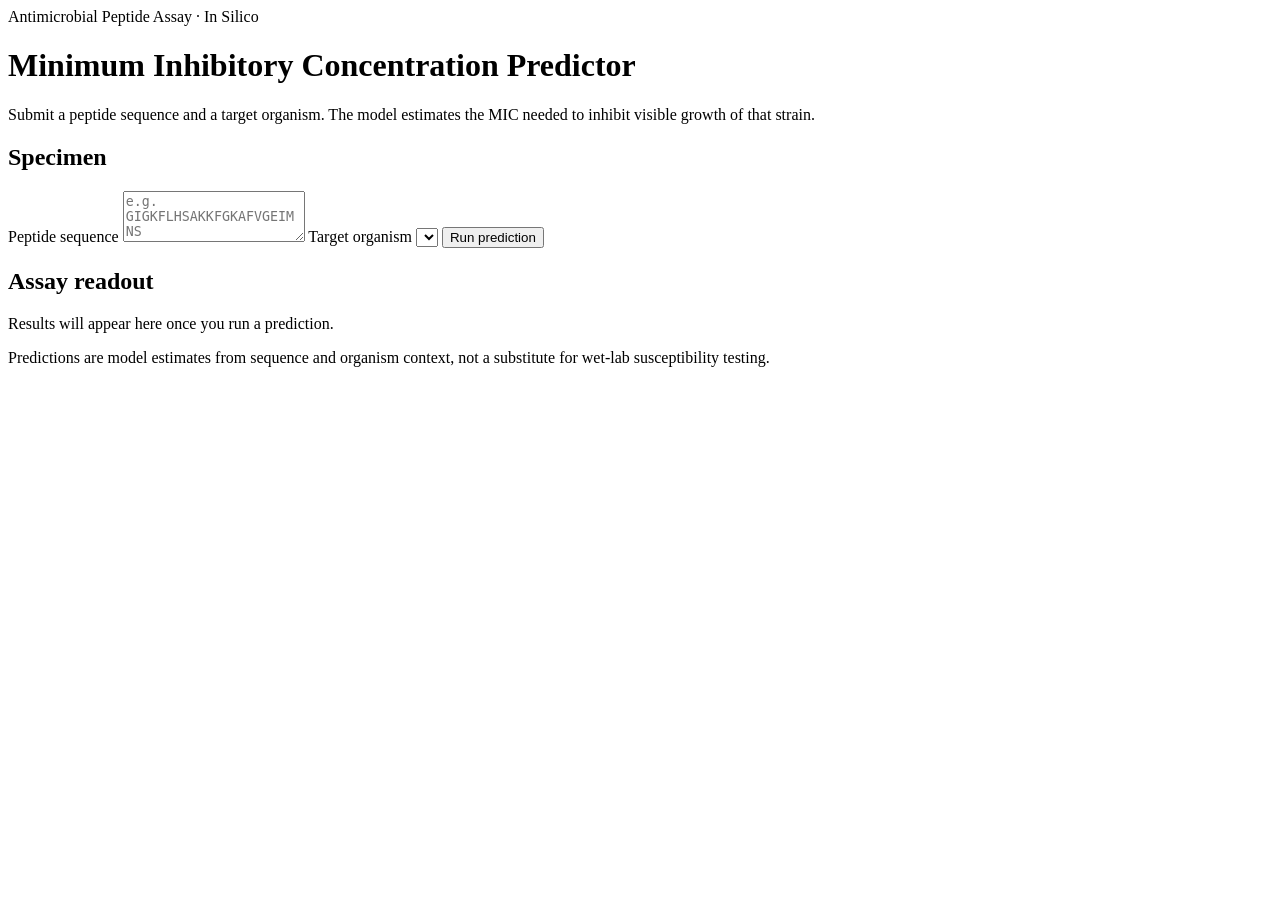
==== app/static/index.html @ 37616356 "start front deisgn" ====
<!doctype html>
<html lang="en">
<head>
  <meta charset="utf-8" />
  <meta name="viewport" content="width=device-width, initial-scale=1" />
  <title>AMP MIC Predictor</title>
  <link rel="stylesheet" href="/style.css" />
</head>
<body>
  <div class="wrap">
    <header class="masthead">
      <span class="eyebrow">Antimicrobial Peptide Assay &middot; In Silico</span>
      <h1>Minimum Inhibitory Concentration Predictor</h1>
      <p>
        Submit a peptide sequence and a target organism. The model estimates the
        MIC needed to inhibit visible growth of that strain.
      </p>
    </header>

    <main class="assay">
      <section class="card">
        <h2>Specimen</h2>
        <form id="predict-form">
          <label class="field-label" for="sequence">Peptide sequence</label>
          <textarea
            id="sequence"
            name="sequence"
            rows="3"
            placeholder="e.g. GIGKFLHSAKKFGKAFVGEIMNS"
            required
          ></textarea>

          <label class="field-label" for="microbe">Target organism</label>
          <select id="microbe" name="microbe" required></select>

          <button type="submit" id="submit-btn">Run prediction</button>
        </form>
      </section>

      <section class="card readout">
        <h2>Assay readout</h2>
        <div id="result">
          <p class="readout-empty">Results will appear here once you run a prediction.</p>
        </div>
      </section>
    </main>

    <footer>
      Predictions are model estimates from sequence and organism context, not a
      substitute for wet-lab susceptibility testing.
    </footer>
  </div>

  <script src="/app.js"></script>
</body>
</html>
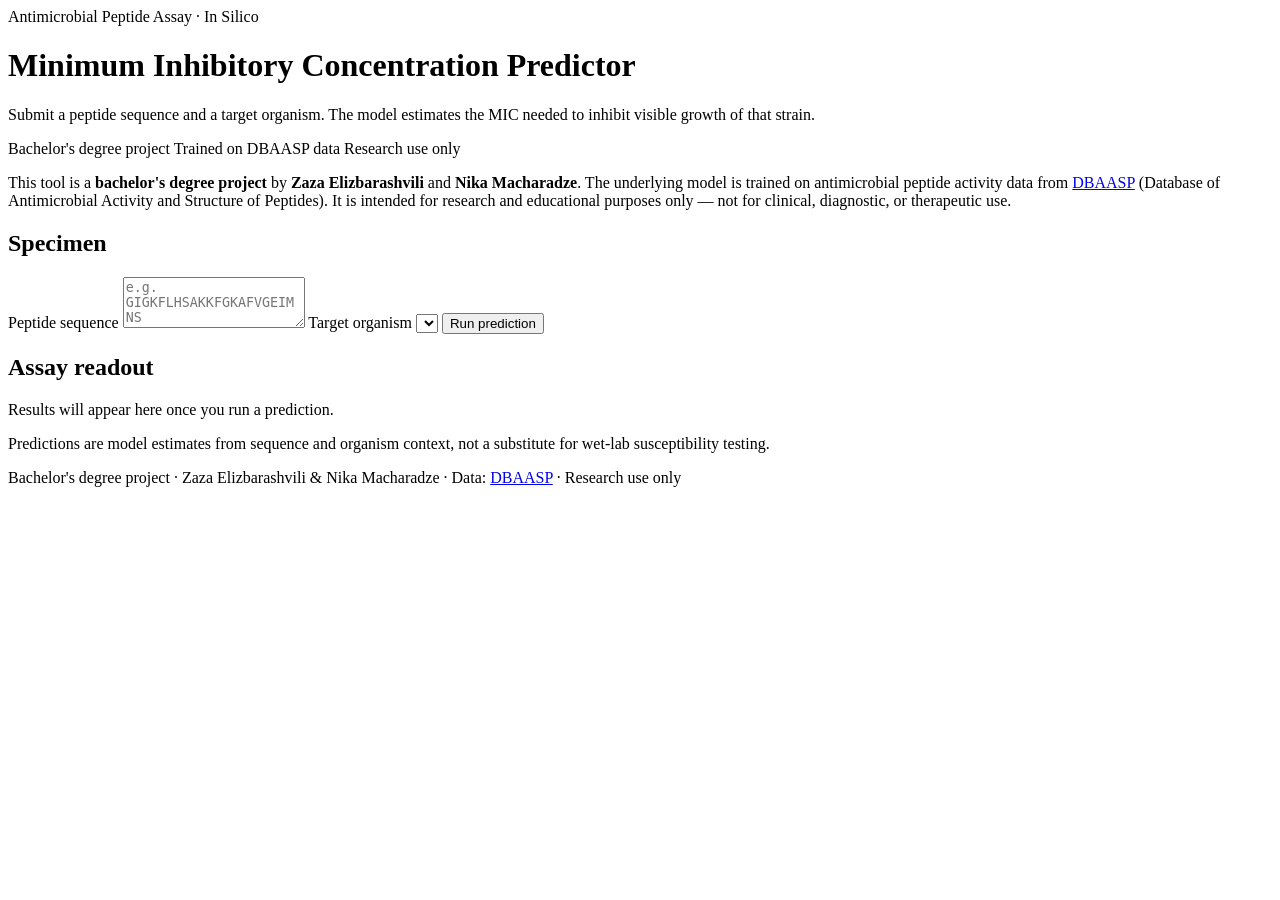
==== commit bd863d2e: "improve site design" ====
--- a/app/static/index.html
+++ b/app/static/index.html
@@ -4,22 +4,49 @@
   <meta charset="utf-8" />
   <meta name="viewport" content="width=device-width, initial-scale=1" />
   <title>AMP MIC Predictor</title>
+  <link rel="preconnect" href="https://fonts.googleapis.com" />
+  <link rel="preconnect" href="https://fonts.gstatic.com" crossorigin />
+  <link
+    href="https://fonts.googleapis.com/css2?family=Space+Grotesk:wght@500;600;700&family=Sora:wght@400;500;600;700&family=JetBrains+Mono:wght@500;600&display=swap"
+    rel="stylesheet"
+  />
   <link rel="stylesheet" href="/style.css" />
 </head>
 <body>
+  <div class="bg-blob bg-blob-1"></div>
+  <div class="bg-blob bg-blob-2"></div>
+  <div class="bg-blob bg-blob-3"></div>
+
   <div class="wrap">
     <header class="masthead">
       <span class="eyebrow">Antimicrobial Peptide Assay &middot; In Silico</span>
-      <h1>Minimum Inhibitory Concentration Predictor</h1>
+      <h1>Minimum Inhibitory Concentration <span class="accent-word">Predictor</span></h1>
       <p>
         Submit a peptide sequence and a target organism. The model estimates the
         MIC needed to inhibit visible growth of that strain.
       </p>
+      <div class="tag-row">
+        <span class="tag-pill tag-violet">Bachelor's degree project</span>
+        <span class="tag-pill tag-teal">Trained on DBAASP data</span>
+        <span class="tag-pill tag-rose">Research use only</span>
+      </div>
     </header>
 
+    <div class="project-banner">
+      <p>
+        This tool is a <strong>bachelor's degree project</strong> by
+        <strong>Zaza Elizbarashvili</strong> and <strong>Nika Macharadze</strong>.
+        The underlying model is trained on antimicrobial peptide activity data from
+        <a href="https://dbaasp.org" target="_blank" rel="noopener noreferrer">DBAASP</a>
+        (Database of Antimicrobial Activity and Structure of Peptides). It is intended
+        for research and educational purposes only &mdash; not for clinical, diagnostic,
+        or therapeutic use.
+      </p>
+    </div>
+
     <main class="assay">
-      <section class="card">
-        <h2>Specimen</h2>
+      <section class="card card-violet">
+        <h2><span class="card-dot"></span>Specimen</h2>
         <form id="predict-form">
           <label class="field-label" for="sequence">Peptide sequence</label>
           <textarea
@@ -37,8 +64,8 @@
         </form>
       </section>
 
-      <section class="card readout">
-        <h2>Assay readout</h2>
+      <section class="card card-teal readout">
+        <h2><span class="card-dot"></span>Assay readout</h2>
         <div id="result">
           <p class="readout-empty">Results will appear here once you run a prediction.</p>
         </div>
@@ -46,8 +73,15 @@
     </main>
 
     <footer>
-      Predictions are model estimates from sequence and organism context, not a
-      substitute for wet-lab susceptibility testing.
+      <p>
+        Predictions are model estimates from sequence and organism context, not a
+        substitute for wet-lab susceptibility testing.
+      </p>
+      <p class="footer-credit">
+        Bachelor's degree project &middot; Zaza Elizbarashvili &amp; Nika Macharadze
+        &middot; Data: <a href="https://dbaasp.org" target="_blank" rel="noopener noreferrer">DBAASP</a>
+        &middot; Research use only
+      </p>
     </footer>
   </div>
 
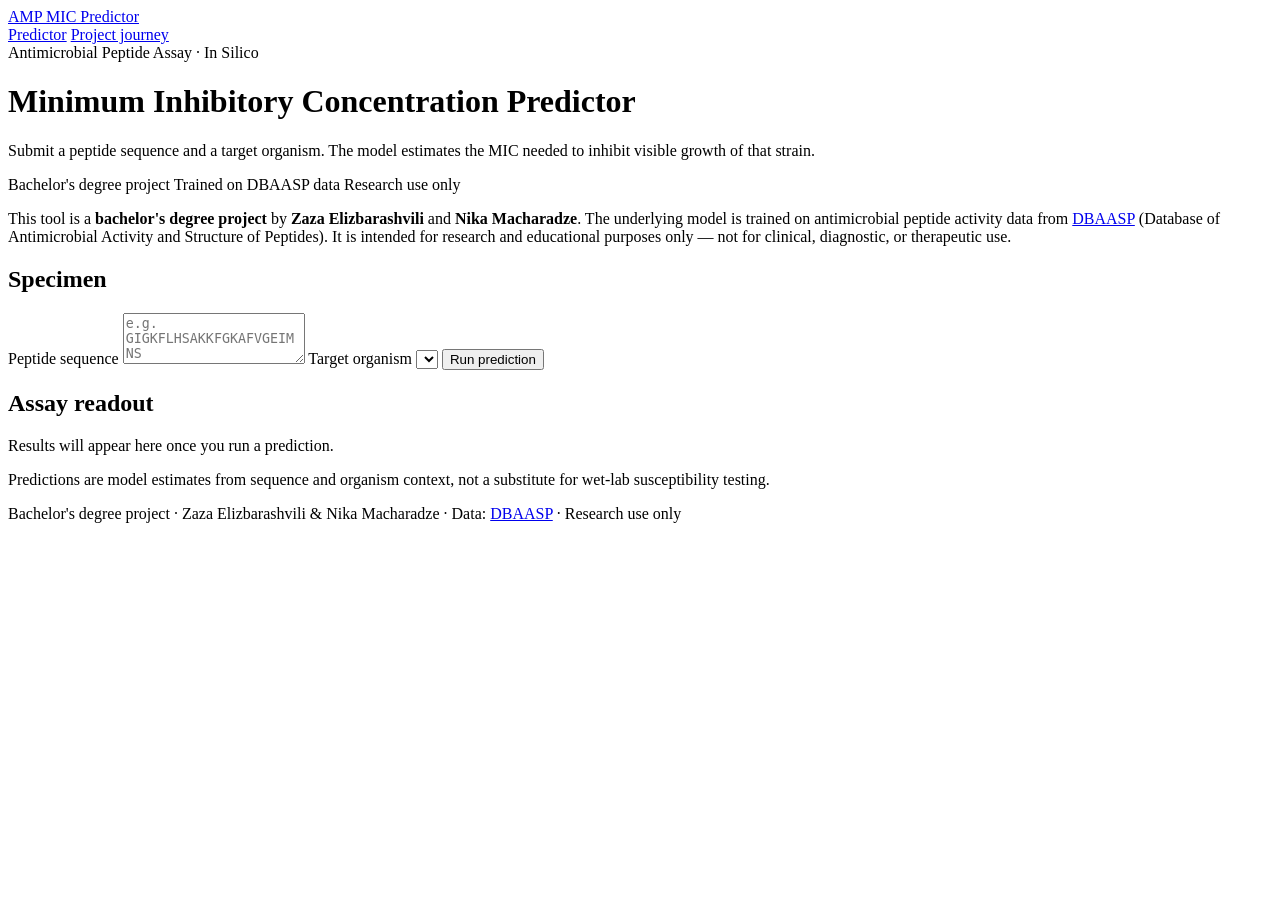
==== commit e0f5b1c6: "add project improvement detail for presentation" ====
--- a/app/static/index.html
+++ b/app/static/index.html
@@ -18,6 +18,14 @@
   <div class="bg-blob bg-blob-3"></div>
 
   <div class="wrap">
+    <nav class="site-nav">
+      <a href="/" class="site-nav-brand">AMP MIC Predictor</a>
+      <div class="site-nav-links">
+        <a href="/" class="active">Predictor</a>
+        <a href="/journey.html">Project journey</a>
+      </div>
+    </nav>
+
     <header class="masthead">
       <span class="eyebrow">Antimicrobial Peptide Assay &middot; In Silico</span>
       <h1>Minimum Inhibitory Concentration <span class="accent-word">Predictor</span></h1>
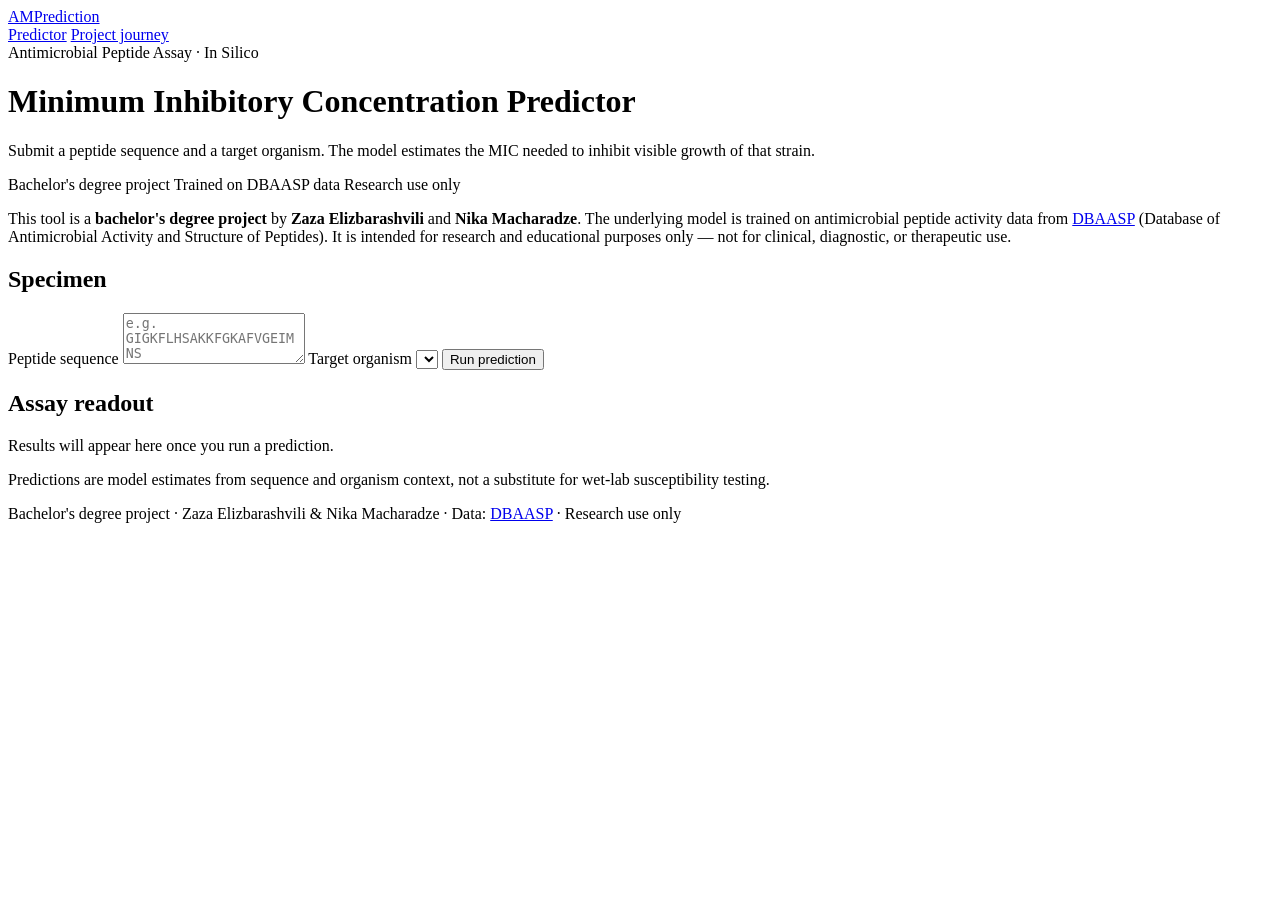
==== commit acde37a2: "change app name" ====
--- a/app/static/index.html
+++ b/app/static/index.html
@@ -3,7 +3,8 @@
 <head>
   <meta charset="utf-8" />
   <meta name="viewport" content="width=device-width, initial-scale=1" />
-  <title>AMP MIC Predictor</title>
+  <title>AMPrediction</title>
+  <link rel="icon" href="/favicon.ico" type="image/x-icon" />
   <link rel="preconnect" href="https://fonts.googleapis.com" />
   <link rel="preconnect" href="https://fonts.gstatic.com" crossorigin />
   <link
@@ -19,7 +20,7 @@
 
   <div class="wrap">
     <nav class="site-nav">
-      <a href="/" class="site-nav-brand">AMP MIC Predictor</a>
+      <a href="/" class="site-nav-brand">AMPrediction</a>
       <div class="site-nav-links">
         <a href="/" class="active">Predictor</a>
         <a href="/journey.html">Project journey</a>
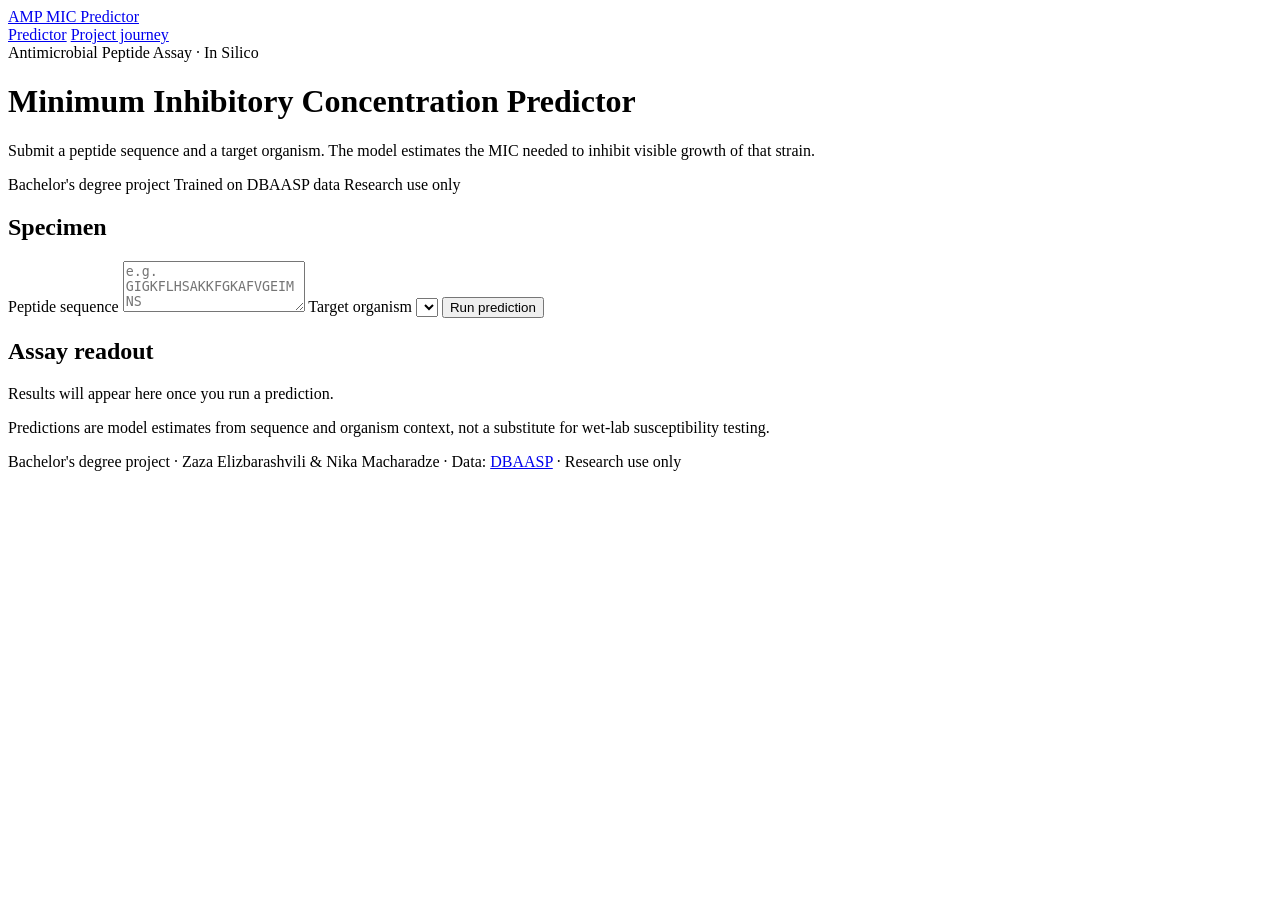
==== commit 7a339d24: "remove project-banner box from frontend" ====
--- a/app/static/index.html
+++ b/app/static/index.html
@@ -3,8 +3,7 @@
 <head>
   <meta charset="utf-8" />
   <meta name="viewport" content="width=device-width, initial-scale=1" />
-  <title>AMPrediction</title>
-  <link rel="icon" href="/favicon.ico" type="image/x-icon" />
+  <title>AMP MIC Predictor</title>
   <link rel="preconnect" href="https://fonts.googleapis.com" />
   <link rel="preconnect" href="https://fonts.gstatic.com" crossorigin />
   <link
@@ -20,7 +19,7 @@
 
   <div class="wrap">
     <nav class="site-nav">
-      <a href="/" class="site-nav-brand">AMPrediction</a>
+      <a href="/" class="site-nav-brand">AMP MIC Predictor</a>
       <div class="site-nav-links">
         <a href="/" class="active">Predictor</a>
         <a href="/journey.html">Project journey</a>
@@ -40,18 +39,6 @@
         <span class="tag-pill tag-rose">Research use only</span>
       </div>
     </header>
-
-    <div class="project-banner">
-      <p>
-        This tool is a <strong>bachelor's degree project</strong> by
-        <strong>Zaza Elizbarashvili</strong> and <strong>Nika Macharadze</strong>.
-        The underlying model is trained on antimicrobial peptide activity data from
-        <a href="https://dbaasp.org" target="_blank" rel="noopener noreferrer">DBAASP</a>
-        (Database of Antimicrobial Activity and Structure of Peptides). It is intended
-        for research and educational purposes only &mdash; not for clinical, diagnostic,
-        or therapeutic use.
-      </p>
-    </div>
 
     <main class="assay">
       <section class="card card-violet">
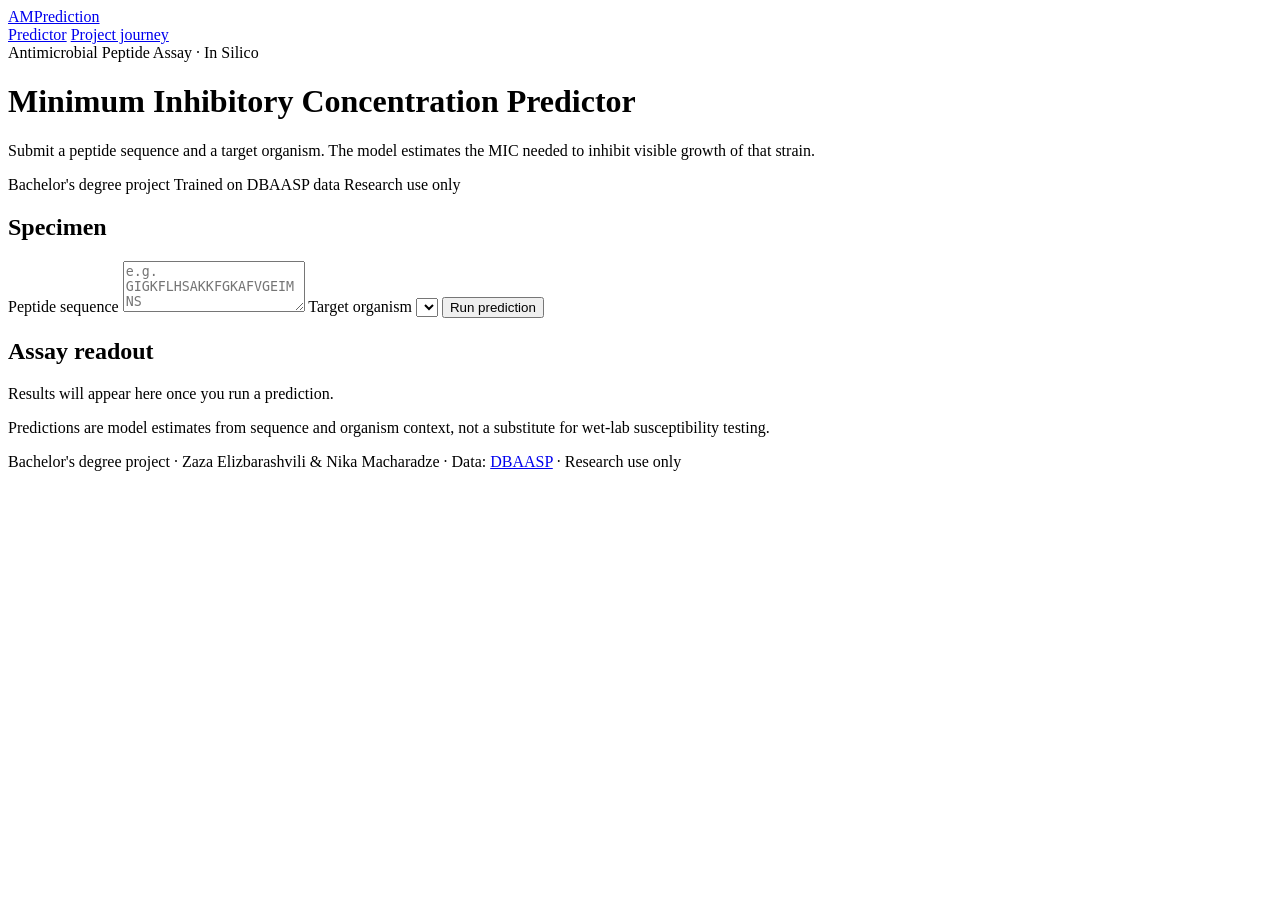
==== commit 1e73df1d: "Merge remote-tracking branch 'origin/main'" ====
--- a/app/static/index.html
+++ b/app/static/index.html
@@ -3,7 +3,8 @@
 <head>
   <meta charset="utf-8" />
   <meta name="viewport" content="width=device-width, initial-scale=1" />
-  <title>AMP MIC Predictor</title>
+  <title>AMPrediction</title>
+  <link rel="icon" href="/favicon.ico" type="image/x-icon" />
   <link rel="preconnect" href="https://fonts.googleapis.com" />
   <link rel="preconnect" href="https://fonts.gstatic.com" crossorigin />
   <link
@@ -19,7 +20,7 @@
 
   <div class="wrap">
     <nav class="site-nav">
-      <a href="/" class="site-nav-brand">AMP MIC Predictor</a>
+      <a href="/" class="site-nav-brand">AMPrediction</a>
       <div class="site-nav-links">
         <a href="/" class="active">Predictor</a>
         <a href="/journey.html">Project journey</a>
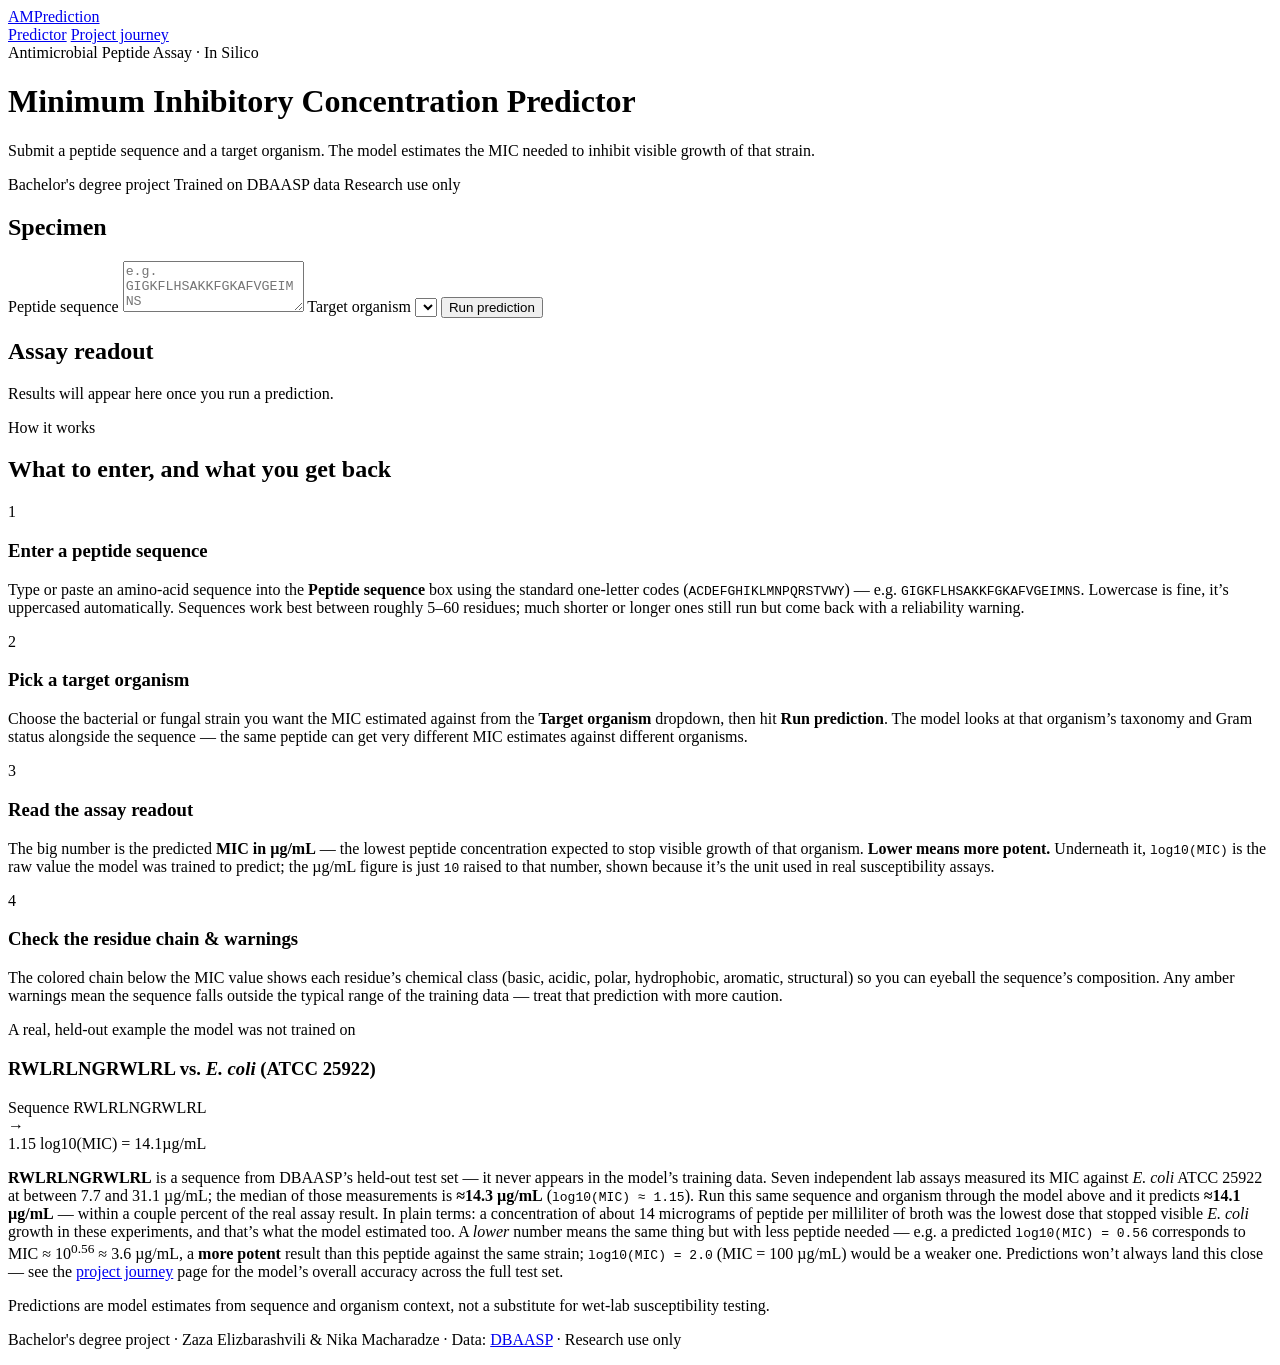
==== commit e564ac27: "added info for new users" ====
--- a/app/static/index.html
+++ b/app/static/index.html
@@ -69,6 +69,108 @@
       </section>
     </main>
 
+    <section class="how-it-works">
+      <div class="section-head">
+        <span class="section-kicker">How it works</span>
+        <h2>What to enter, and what you get back</h2>
+      </div>
+
+      <div class="how-grid">
+        <div class="how-card">
+          <span class="how-step">1</span>
+          <h3>Enter a peptide sequence</h3>
+          <p>
+            Type or paste an amino-acid sequence into the
+            <strong>Peptide sequence</strong> box using the standard one-letter
+            codes (<code>ACDEFGHIKLMNPQRSTVWY</code>) &mdash; e.g.
+            <code>GIGKFLHSAKKFGKAFVGEIMNS</code>. Lowercase is fine, it&rsquo;s
+            uppercased automatically. Sequences work best between roughly
+            5&ndash;60 residues; much shorter or longer ones still run but
+            come back with a reliability warning.
+          </p>
+        </div>
+        <div class="how-card">
+          <span class="how-step">2</span>
+          <h3>Pick a target organism</h3>
+          <p>
+            Choose the bacterial or fungal strain you want the MIC estimated
+            against from the <strong>Target organism</strong> dropdown, then
+            hit <strong>Run prediction</strong>. The model looks at that
+            organism&rsquo;s taxonomy and Gram status alongside the sequence
+            &mdash; the same peptide can get very different MIC estimates
+            against different organisms.
+          </p>
+        </div>
+        <div class="how-card">
+          <span class="how-step">3</span>
+          <h3>Read the assay readout</h3>
+          <p>
+            The big number is the predicted <strong>MIC in &micro;g/mL</strong>
+            &mdash; the lowest peptide concentration expected to stop visible
+            growth of that organism. <strong>Lower means more potent.</strong>
+            Underneath it, <code>log10(MIC)</code> is the raw value the model
+            was trained to predict; the &micro;g/mL figure is just
+            <code>10</code> raised to that number, shown because it&rsquo;s
+            the unit used in real susceptibility assays.
+          </p>
+        </div>
+        <div class="how-card">
+          <span class="how-step">4</span>
+          <h3>Check the residue chain &amp; warnings</h3>
+          <p>
+            The colored chain below the MIC value shows each residue&rsquo;s
+            chemical class (basic, acidic, polar, hydrophobic, aromatic,
+            structural) so you can eyeball the sequence&rsquo;s composition.
+            Any amber warnings mean the sequence falls outside the typical
+            range of the training data &mdash; treat that prediction with
+            more caution.
+          </p>
+        </div>
+      </div>
+
+      <div class="example-card">
+        <span class="example-kicker">A real, held-out example the model was not trained on</span>
+        <h3>RWLRLNGRWLRL vs. <em>E. coli</em> (ATCC 25922)</h3>
+        <div class="example-body">
+          <div class="example-seq">
+            <span class="example-seq-label">Sequence</span>
+            <span class="example-seq-value">RWLRLNGRWLRL</span>
+          </div>
+          <div class="example-arrow" aria-hidden="true">&rarr;</div>
+          <div class="example-readout">
+            <span class="example-number">1.15</span>
+            <span class="example-unit">log10(MIC)</span>
+            <span class="example-equals">=</span>
+            <span class="example-number">14.1<span class="example-small">&micro;g/mL</span></span>
+          </div>
+        </div>
+        <p>
+          <strong>RWLRLNGRWLRL</strong> is a sequence from DBAASP&rsquo;s
+          held-out test set &mdash; it never appears in the model&rsquo;s
+          training data. Seven independent lab assays measured its MIC
+          against <em>E. coli</em> ATCC 25922 at between 7.7 and 31.1
+          &micro;g/mL; the median of those measurements is
+          <strong>&asymp;14.3 &micro;g/mL</strong> (<code>log10(MIC)
+          &asymp; 1.15</code>). Run this same sequence and organism through
+          the model above and it predicts <strong>&asymp;14.1
+          &micro;g/mL</strong> &mdash; within a couple percent of the real
+          assay result. In plain terms: a concentration of about 14
+          micrograms of peptide per milliliter of broth was the lowest dose
+          that stopped visible <em>E. coli</em> growth in these experiments,
+          and that&rsquo;s what the model estimated too. A <em>lower</em>
+          number means the same thing but with less peptide needed &mdash;
+          e.g. a predicted <code>log10(MIC) = 0.56</code> corresponds to
+          MIC &asymp; 10<sup>0.56</sup> &asymp; 3.6 &micro;g/mL, a
+          <strong>more potent</strong> result than this peptide against the
+          same strain; <code>log10(MIC) = 2.0</code> (MIC = 100
+          &micro;g/mL) would be a weaker one. Predictions won&rsquo;t always
+          land this close &mdash; see the
+          <a href="/journey.html">project journey</a> page for the model&rsquo;s
+          overall accuracy across the full test set.
+        </p>
+      </div>
+    </section>
+
     <footer>
       <p>
         Predictions are model estimates from sequence and organism context, not a
